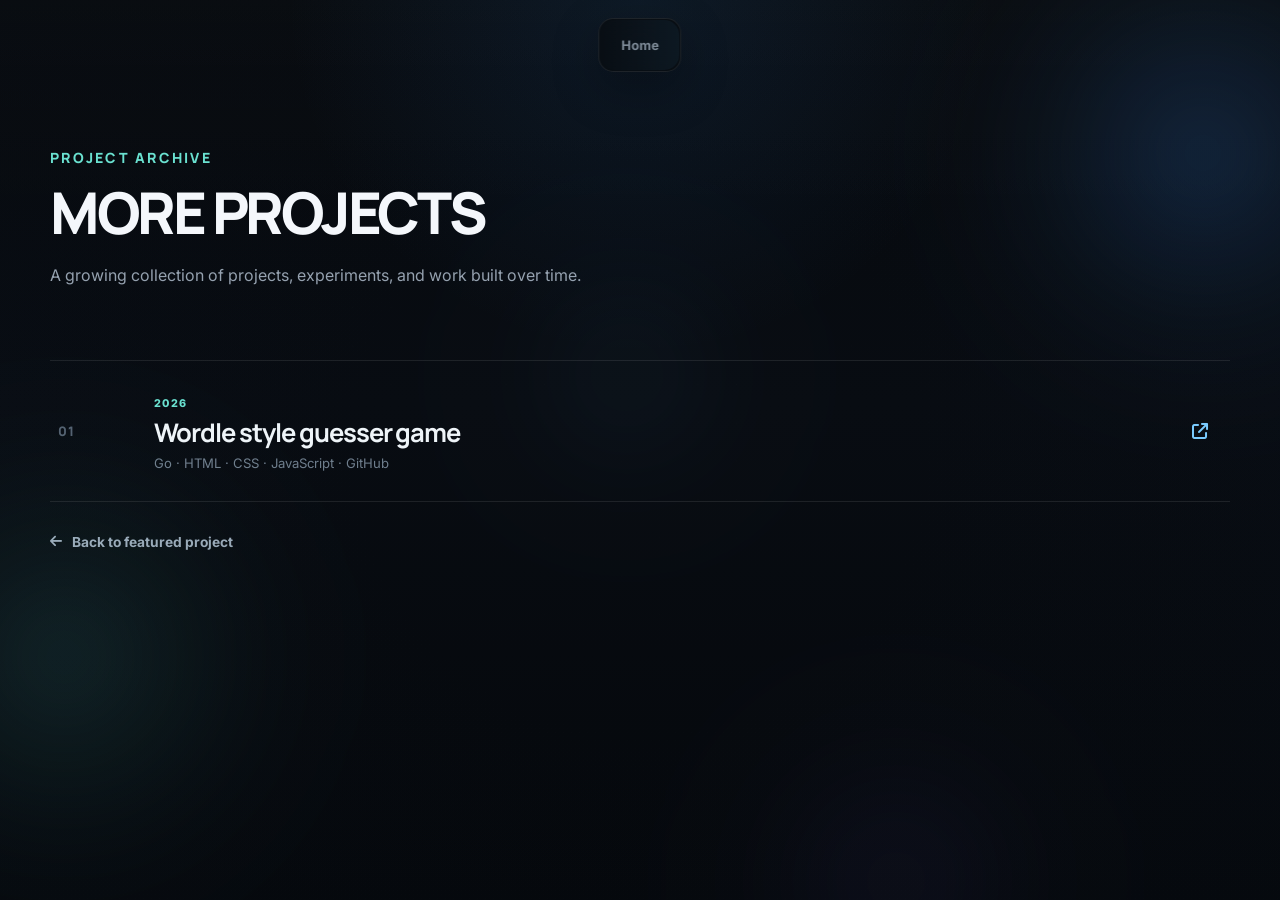
==== projects.html @ b712dee1 "Add files via upload" ====
<!DOCTYPE html>
<html lang="en">
<head>
    <meta charset="UTF-8">
    <meta name="viewport" content="width=device-width, initial-scale=1.0">
    <meta name="description" content="Projects by Lorenzo Colombo.">
    <meta name="theme-color" content="#070a0f">
    <title>Lorenzo Colombo — Projects</title>
    <link rel="preconnect" href="https://fonts.googleapis.com">
    <link rel="preconnect" href="https://fonts.gstatic.com" crossorigin>
    <link href="https://fonts.googleapis.com/css2?family=Inter:wght@400;500;600;700;800&family=Manrope:wght@500;600;700;800&display=swap" rel="stylesheet">
    <link rel="stylesheet" href="https://cdnjs.cloudflare.com/ajax/libs/font-awesome/6.5.2/css/all.min.css">
    <link rel="stylesheet" href="./profile.css">
    <link rel="stylesheet" href="./content.css">
    <link rel="stylesheet" href="./navbar.css">
    <script src="./fadenavbar.js" defer></script>
</head>
<body>
    <div class="ambient ambient-one" aria-hidden="true"></div>
    <div class="ambient ambient-two" aria-hidden="true"></div>
    <div class="ambient ambient-three" aria-hidden="true"></div>
    <div class="ambient ambient-four" aria-hidden="true"></div>
    <div class="scroll-progress" aria-hidden="true"></div>

    <nav class="navbar" aria-label="Main navigation">
        <a href="./index.html#top">Home</a>
    </nav>

    <main class="projects-page">
        <header class="projects-hero">
            <span class="titlegray">PROJECT ARCHIVE</span>
            <h1 class="titlewhite">MORE PROJECTS</h1>
            <p class="paragraph">A growing collection of projects, experiments, and work built over time.</p>
        </header>

        <section class="project-list" aria-label="Project list">
            <!-- Duplicate a .project-row below when you add another project. -->
            <a class="project-row" href="https://github.com/LoreAidos" target="_blank" rel="noopener noreferrer">
                <div class="project-index">01</div>
                <div class="project-info">
                    <span class="project-list-kicker">2026</span>
                    <h2>Wordle style guesser game</h2>
                    <p>Go · HTML · CSS · JavaScript · GitHub</p>
                </div>
                <i class="fa-solid fa-arrow-up-right-from-square project-row-icon" aria-hidden="true"></i>
            </a>
        </section>

        <a class="back-home" href="./index.html#projects">
            <i class="fa-solid fa-arrow-left" aria-hidden="true"></i>
            Back to featured project
        </a>
    </main>

    <script>
        const progress = document.querySelector('.scroll-progress');
        function updateProgress() {
            const max = document.documentElement.scrollHeight - window.innerHeight;
            progress.style.width = `${max > 0 ? (window.scrollY / max) * 100 : 0}%`;
        }
        window.addEventListener('scroll', updateProgress, { passive: true });
        updateProgress();
    </script>
</body>
</html>
---- profile.css ----
:root {
    --bg: #070a0f;
    --bg-soft: #0b1017;
    --surface: #0f151d;
    --surface-2: #121b25;
    --surface-3: #17222e;
    --ink: #f4f7fb;
    --muted: #95a1af;
    --muted-2: #667382;
    --line: rgba(255,255,255,.09);
    --line-strong: rgba(255,255,255,.15);
    --blue: #57b8ff;
    --blue-bright: #79ccff;
    --blue-deep: #2467ad;
    --cyan: #69e1d0;
    --shadow-sm: 0 18px 40px rgba(0,0,0,.24), 0 0 30px rgba(87,184,255,.035);
    --shadow-md: 0 28px 72px rgba(0,0,0,.34), 0 0 42px rgba(87,184,255,.045);
    --shadow-lg: 0 42px 118px rgba(0,0,0,.44), 0 0 58px rgba(87,184,255,.055);
    --radius-lg: 28px;
    --radius-md: 18px;
    --max: 1480px;
    --grid-size: clamp(34px, 3vw, 52px);
}

* { box-sizing: border-box; }

html {
    scroll-behavior: smooth;
    scroll-padding-top: 110px;
    background: var(--bg);
}

body {
    position: relative;
    isolation: isolate;
    min-height: 100vh;
    margin: 0;
    color: var(--ink);
    background:
        radial-gradient(circle at 50% 0%, rgba(36,103,173,.14), transparent 32%),
        linear-gradient(180deg, #06090d 0%, #080c12 45%, #05080c 100%);
    font-family: "Inter", sans-serif;
    overflow-x: hidden;
    -webkit-font-smoothing: antialiased;
}

body::before {
    content: "";
    position: fixed;
    inset: 0;
    pointer-events: none;
    opacity: .24;
    background-image:
        linear-gradient(rgba(255,255,255,.028) 1px, transparent 1px),
        linear-gradient(90deg, rgba(255,255,255,.028) 1px, transparent 1px);
    background-size: var(--grid-size) var(--grid-size);
    background-position: center top;
    mask-image: radial-gradient(circle at 50% 18%, black 0%, black 35%, transparent 88%);
    -webkit-mask-image: radial-gradient(circle at 50% 18%, black 0%, black 35%, transparent 88%);
    z-index: 0;
}

body::after {
    content: "";
    position: fixed;
    inset: 0;
    pointer-events: none;
    background:
        radial-gradient(circle at 50% 50%, transparent 36%, rgba(2,4,7,.34) 100%),
        linear-gradient(180deg, rgba(255,255,255,.018), transparent 24%, transparent 76%, rgba(0,0,0,.14));
    mix-blend-mode: screen;
    opacity: .65;
    z-index: 1;
}

::selection { background: rgba(87,184,255,.28); }

a:focus-visible {
    outline: 2px solid var(--blue-bright);
    outline-offset: 3px;
}

img { max-width: 100%; }

.ambient {
    position: fixed;
    width: clamp(300px, 38vw, 680px);
    height: clamp(300px, 38vw, 680px);
    border-radius: 50%;
    pointer-events: none;
    filter: blur(clamp(34px, 3.8vw, 58px));
    z-index: 0;
    will-change: transform, opacity;
    mix-blend-mode: screen;
}

.ambient-one {
    top: -10%;
    right: -13%;
    opacity: .29;
    background: radial-gradient(circle, rgba(54,145,255,.78) 0%, rgba(54,145,255,.25) 34%, transparent 70%);
    animation: ambientFloatOne 15s ease-in-out infinite alternate;
}

.ambient-two {
    left: -14%;
    top: 46%;
    opacity: .23;
    background: radial-gradient(circle, rgba(84,223,206,.62) 0%, rgba(84,223,206,.18) 36%, transparent 70%);
    animation: ambientFloatTwo 18s ease-in-out infinite alternate;
}

.ambient-three {
    width: clamp(220px, 28vw, 520px);
    height: clamp(220px, 28vw, 520px);
    top: 78%;
    right: 16%;
    opacity: .13;
    background: radial-gradient(circle, rgba(125,102,255,.58) 0%, rgba(125,102,255,.16) 38%, transparent 72%);
    animation: ambientFloatThree 21s ease-in-out infinite alternate;
}

.ambient-four {
    width: clamp(180px, 22vw, 420px);
    height: clamp(180px, 22vw, 420px);
    top: 26%;
    left: 38%;
    opacity: .11;
    background: radial-gradient(circle, rgba(87,184,255,.65) 0%, rgba(87,184,255,.12) 40%, transparent 72%);
    animation: ambientFloatFour 19s ease-in-out infinite alternate;
}



.scroll-progress {
    position: fixed;
    top: 0;
    left: 0;
    width: 0;
    height: 2px;
    background: linear-gradient(90deg, var(--blue), var(--cyan));
    z-index: 3000;
    box-shadow: 0 0 22px rgba(87,184,255,.35);
}

.layout {
    position: relative;
    z-index: 2;
    display: grid;
    grid-template-columns: clamp(320px, 30vw, 430px) minmax(0, 1fr);
    column-gap: clamp(48px, 6vw, 96px);
    align-items: start;
    width: min(calc(100% - 48px), var(--max));
    margin: 0 auto;
    padding: 116px 0 0;
}

.profile {
    position: sticky;
    top: 96px;
    align-self: start;
    padding: 34px 30px 36px;
    border-radius: 30px;
    color: #fff;
    background:
        radial-gradient(circle at 82% 8%, rgba(87,184,255,.15), transparent 23%),
        linear-gradient(145deg, rgba(18,27,37,.98), rgba(10,16,23,.98));
    border: 1px solid var(--line);
    box-shadow: var(--shadow-lg), 0 0 70px rgba(87,184,255,.07), inset 0 1px 0 rgba(255,255,255,.045);
    overflow: hidden;
    isolation: isolate;
    transition: border-color .35s ease, box-shadow .35s ease, transform .35s ease;
}

.profile:hover {
    border-color: rgba(87,184,255,.20);
    box-shadow: 0 46px 110px rgba(0,0,0,.42), 0 0 65px rgba(87,184,255,.11), inset 0 1px 0 rgba(255,255,255,.06);
    transform: translateY(-2px);
}

.profile::before {
    content: "";
    position: absolute;
    width: 360px;
    height: 360px;
    top: -195px;
    right: -135px;
    border-radius: 50%;
    background: radial-gradient(circle, rgba(87,184,255,.18), transparent 68%);
    pointer-events: none;
    animation: profileOrb 8s ease-in-out infinite alternate;
}

.profile::after {
    content: "";
    position: absolute;
    left: 12%;
    right: 12%;
    bottom: 0;
    height: 1px;
    background: linear-gradient(90deg, transparent, rgba(105,225,208,.65), transparent);
    opacity: .45;
    animation: pulseLine 4s ease-in-out infinite;
}

.name,
.description,
.information,
.profilepicture,
.socials { position: relative; z-index: 1; }

.name {
    margin: 0;
    font-family: "Manrope", sans-serif;
    font-weight: 800;
    font-size: clamp(2rem, 2.45vw, 2.75rem);
    line-height: 1.05;
    letter-spacing: -.055em;
    text-align: center;
    color: var(--ink);
}

.description {
    margin: 20px 0 0;
    color: #a9b5c1;
    font-size: clamp(1rem, 1.2vw, 1.15rem);
    line-height: 1.65;
    text-align: center;
}

.information {
    margin: 14px 0 0;
    color: #6f7d8b;
    font-size: .78rem;
    font-weight: 600;
    letter-spacing: .08em;
    text-transform: uppercase;
    text-align: center;
}

.profilepicture {
    display: block;
    width: min(270px, 100%);
    aspect-ratio: 1;
    height: auto;
    object-fit: cover;
    object-position: 46% 30%;
    margin: 32px auto 0;
    border-radius: 22px;
    border: 1px solid rgba(255,255,255,.10);
    box-shadow: 0 28px 60px rgba(0,0,0,.34), 0 0 0 7px rgba(87,184,255,.035);
    transition: transform .55s cubic-bezier(.2,.8,.2,1), box-shadow .55s ease, filter .55s ease;
}

.profile:hover .profilepicture {
    transform: scale(1.018) translateY(-3px);
    box-shadow: 0 32px 70px rgba(0,0,0,.40), 0 0 0 7px rgba(87,184,255,.055), 0 0 42px rgba(87,184,255,.055);
    filter: saturate(1.03) brightness(1.025);
}

.socials {
    display: flex;
    justify-content: center;
    align-items: center;
    gap: 10px;
    margin-top: 26px;
}

.socials a {
    width: 44px;
    height: 44px;
    display: grid;
    place-items: center;
    color: #8f9eab;
    font-size: 19px;
    text-decoration: none;
    border: 1px solid var(--line);
    border-radius: 50%;
    background: rgba(255,255,255,.025);
    transition: transform .24s ease, color .24s ease, background .24s ease, border-color .24s ease, box-shadow .24s ease;
}

.socials a:hover {
    color: #071017;
    background: var(--blue-bright);
    border-color: var(--blue-bright);
    transform: translateY(-3px);
    box-shadow: 0 12px 28px rgba(87,184,255,.18);
}

@keyframes ambientFloatOne {
    from { transform: translate(0,0) scale(1); }
    to { transform: translate(-50px,40px) scale(1.15); }
}

@keyframes ambientFloatTwo {
    from { transform: translate(0,0) scale(1); }
    to { transform: translate(55px,-35px) scale(1.14); }
}


@keyframes ambientFloatThree {
    from { transform: translate3d(0,0,0) scale(1); }
    to { transform: translate3d(-45px,-35px,0) scale(1.14); }
}

@keyframes ambientFloatFour {
    from { transform: translate3d(-20px,30px,0) scale(.96); }
    to { transform: translate3d(35px,-25px,0) scale(1.10); }
}

@keyframes profileOrb {
    from { transform: translate(0,0) scale(1); opacity: .55; }
    to { transform: translate(-30px,25px) scale(1.17); opacity: .95; }
}

@keyframes pulseLine {
    0%,100% { opacity: .12; transform: scaleX(.65); }
    50% { opacity: .58; transform: scaleX(1); }
}

@media (max-height: 820px) and (min-width: 901px) {
    .profile { top: 88px; padding: 28px 28px 30px; }
    .description { margin-top: 14px; }
    .information { margin-top: 10px; }
    .profilepicture { width: min(240px, 100%); margin-top: 22px; }
    .socials { margin-top: 20px; }
}

@media (max-height: 680px) and (min-width: 901px) {
    .profile { position: relative; top: auto; }
}

@media (max-width: 900px) {
    .layout {
        grid-template-columns: minmax(0, 1fr);
        row-gap: 70px;
        padding-top: 116px;
    }

    .profile {
        position: relative;
        top: auto;
        width: 100%;
        max-width: 560px;
        margin: 0 auto;
    }

    .profilepicture { width: min(250px, 100%); }
}

@media (max-width: 700px) {
    .layout {
        width: min(calc(100% - 28px), 620px);
        padding-top: 130px;
        row-gap: 48px;
    }

    .profile { padding: 28px 20px 32px; border-radius: 24px; }

    .name { font-size: clamp(2rem, 9vw, 2.6rem); }
    .description { font-size: 1rem; }
    .information { font-size: .68rem; }
    .profilepicture { width: min(240px, 70vw); margin-top: 24px; border-radius: 20px; }
    .socials { gap: 8px; margin-top: 22px; }
    .socials a { width: 40px; height: 40px; font-size: 18px; }
    .ambient { opacity: .10; }
    body::before { opacity: .12; }
}

@media (prefers-reduced-motion: reduce) {
    *, *::before, *::after {
        animation-duration: .001ms !important;
        animation-iteration-count: 1 !important;
        scroll-behavior: auto !important;
        transition-duration: .001ms !important;
    }
}
---- content.css ----
.content {
    min-width: 0;
    padding-bottom: 90px;
}

.content section {
    position: relative;
    margin-bottom: clamp(110px, 11vw, 170px);
}

.content section + section::before {
    content: "";
    position: absolute;
    left: 0;
    top: -58px;
    width: 100%;
    height: 1px;
    background: linear-gradient(90deg, var(--line), transparent 85%);
}

.paragraph,
.paragraphwhite {
    font-size: clamp(1rem, 1.05vw, 1.12rem);
    line-height: 1.82;
    margin: 22px 0 0;
    max-width: 48em;
}

.paragraph { color: var(--muted); }
.paragraphwhite { color: #edf3f7; }

.titlewhite,
.titlegray {
    margin: 0;
    font-family: "Manrope", sans-serif;
    text-transform: uppercase;
}

.titlewhite {
    color: var(--ink);
    font-size: clamp(2.6rem, 4.5vw, 4.5rem);
    font-weight: 800;
    line-height: .94;
    letter-spacing: -.06em;
}

.titlegray {
    color: #71808e;
    font-size: clamp(.88rem, 1.05vw, 1rem);
    font-weight: 800;
    line-height: 1.2;
    letter-spacing: .16em;
}

.content .titlewhite {
    position: relative;
    width: fit-content;
}

.content .titlewhite::after {
    content: "";
    display: block;
    width: 52px;
    height: 3px;
    margin-top: 18px;
    border-radius: 99px;
    background: linear-gradient(90deg, var(--blue), var(--cyan));
    box-shadow: 0 0 18px rgba(87,184,255,.15);
    transition: width .35s ease;
}

.content .titlewhite:hover::after { width: 92px; }

.subtitle { margin-top: 50px; }

.education-entries span {
    display: block;
    color: #a8b4bf;
}

.education-entries span + span { margin-top: 8px; }
.education-entries .paragraphwhite { color: #f2f6f9; }

.figure {
    margin: 34px 0 42px;
    padding: 0;
}

.picture1,
.picture2 {
    display: block;
    width: 100%;
    height: auto;
    object-fit: cover;
    border-radius: 26px;
    border: 1px solid var(--line);
    background: var(--surface);
    box-shadow: var(--shadow-md), 0 0 34px rgba(87,184,255,.045);
    transition: transform .55s cubic-bezier(.2,.8,.2,1), box-shadow .55s ease, border-color .4s ease, filter .5s ease;
}

.picture1 { aspect-ratio: 16 / 9; object-position: 50% 45%; }
.picture2 { aspect-ratio: 16 / 9; }

.picture1:hover,
.picture2:hover {
    transform: translateY(-6px) scale(1.006);
    border-color: rgba(87,184,255,.18);
    box-shadow: var(--shadow-lg), 0 0 48px rgba(87,184,255,.09);
    filter: brightness(1.03) saturate(1.03);
}

#goals .figure { margin-bottom: 8px; }

.education-list {
    display: flex;
    flex-wrap: wrap;
    gap: 9px;
    margin: 20px 0 0;
    padding: 0;
    list-style: none;
}

.education-list li {
    padding: 7px 14px;
    color: #b6c1ca;
    background: rgba(255,255,255,.025);
    border: 1px solid var(--line);
    border-radius: 999px;
    font-size: .83rem;
    line-height: 1.5;
    transition: color .22s ease, background .22s ease, border-color .22s ease, transform .22s ease;
}

.education-list li:hover {
    color: #eff6fa;
    background: rgba(87,184,255,.07);
    border-color: rgba(87,184,255,.22);
    transform: translateY(-1px);
}

.skills-container {
    display: grid;
    grid-template-columns: repeat(2, minmax(0, 1fr));
    gap: 22px;
    margin-top: 44px;
}

.skills-box {
    position: relative;
    padding: 30px;
    border: 1px solid var(--line);
    border-radius: var(--radius-lg);
    background: linear-gradient(145deg, rgba(18,27,37,.96), rgba(11,17,24,.96));
    box-shadow: var(--shadow-sm), 0 0 26px rgba(87,184,255,.045);
    overflow: hidden;
    transition: transform .32s ease, border-color .32s ease, box-shadow .32s ease;
}

.skills-box::before {
    content: "";
    position: absolute;
    width: 160px;
    height: 160px;
    top: -95px;
    right: -72px;
    border-radius: 50%;
    background: radial-gradient(circle, rgba(87,184,255,.12), transparent 70%);
    transition: transform .5s ease;
}

.skills-box:hover {
    transform: translateY(-5px);
    border-color: rgba(87,184,255,.18);
    box-shadow: var(--shadow-md), 0 0 42px rgba(87,184,255,.085);
}

.skills-box:hover::before { transform: scale(1.45); }

.skills-box .titlegray {
    margin-bottom: 20px;
    padding-bottom: 15px;
    border-bottom: 1px solid var(--line);
}

.skills-list {
    margin: 0;
    padding-left: 20px;
    color: #d7e0e7;
    font-size: .96rem;
    line-height: 1.75;
}

.skills-list li { margin-bottom: 9px; }
.skills-list li:last-child { margin-bottom: 0; }
.skills-list li::marker { color: var(--blue); }
.skills-list strong { font-weight: 650; color: #edf5f9; }

.experience-card {
    max-width: none;
    margin-top: 18px;
    padding: 20px 24px;
    line-height: 1.7;
    border-radius: 16px;
    background: linear-gradient(145deg, rgba(255,255,255,.028), rgba(255,255,255,.014));
    border: 1px solid var(--line);
    border-left: 2px solid var(--blue);
    box-shadow: 0 22px 48px rgba(0,0,0,.24), 0 0 28px rgba(87,184,255,.045);
}

.contact-links {
    display: flex;
    flex-direction: column;
    align-items: stretch;
    gap: 0;
    margin-top: 30px;
    border-top: 1px solid var(--line);
}

.contact-link {
    display: flex;
    align-items: center;
    justify-content: space-between;
    gap: 20px;
    padding: 23px 4px;
    color: #e8eff4;
    text-decoration: none;
    font-family: "Manrope", sans-serif;
    font-size: clamp(1.2rem, 2.2vw, 1.9rem);
    font-weight: 750;
    letter-spacing: -.035em;
    border-bottom: 1px solid var(--line);
    transition: color .24s ease, padding-left .24s ease, background .24s ease;
}

.contact-link i {
    color: var(--blue-bright);
    font-size: .7em;
}

.contact-link:hover {
    color: #ffffff;
    padding-left: 10px;
    background: linear-gradient(90deg, rgba(87,184,255,.045), transparent 80%);
}

.content footer {
    padding-top: 30px;
    border-top: 1px solid var(--line);
}

.privacy-notice {
    max-width: 620px;
    margin: 0;
    color: #586675;
    font-size: .72rem;
    line-height: 1.7;
}

.js-ready .fade-in {
    opacity: 0;
    transform: translateY(22px);
    transition:
        opacity .72s ease var(--fade-delay, 0ms),
        transform .72s cubic-bezier(.2,.8,.2,1) var(--fade-delay, 0ms);
}

.js-ready .fade-in.is-visible {
    opacity: 1;
    transform: translateY(0);
}

@media (max-width: 1100px) {
    .skills-container { grid-template-columns: 1fr; }
}

@media (max-width: 700px) {
    .content { padding-bottom: 55px; }
    .content section { margin-bottom: 88px; }
    .content section + section::before { top: -42px; }
    .paragraph, .paragraphwhite { font-size: 1rem; line-height: 1.72; }
    .titlewhite { font-size: clamp(2.35rem, 11vw, 3.35rem); }
    .titlewhite::after { width: 40px; height: 2px; margin-top: 14px; }
    .titlegray { font-size: .82rem; }
    .figure { margin: 28px 0 34px; }
    .picture1, .picture2 { border-radius: 20px; }
    .skills-container { gap: 18px; margin-top: 32px; }
    .skills-box { padding: 24px 20px; border-radius: 22px; }
    .skills-box:hover, .picture1:hover, .picture2:hover { transform: none; }
    .skills-list { font-size: .94rem; }
    .contact-link { font-size: 1.32rem; padding: 20px 2px; }
    .contact-link:hover { padding-left: 5px; }
    .privacy-notice { font-size: .66rem; }
    .js-ready .fade-in { transform: translateY(14px); }
}

@media (prefers-reduced-motion: reduce) {
    .js-ready .fade-in { opacity: 1; transform: none; transition: none; }
}

/* Featured project */
.section-heading-row {
    display: flex;
    align-items: flex-end;
    justify-content: space-between;
    gap: 28px;
    margin-bottom: 38px;
}

.section-heading-row .titlewhite {
    flex: 1 1 auto;
}

.more-projects-button {
    flex: 0 0 auto;
    display: inline-flex;
    align-items: center;
    gap: 12px;
    padding: 13px 18px;
    border: 1px solid var(--line-strong);
    border-radius: 12px;
    color: #dce8ef;
    background: rgba(255,255,255,.028);
    text-decoration: none;
    font-family: "Inter", sans-serif;
    font-size: .84rem;
    font-weight: 750;
    letter-spacing: -.01em;
    box-shadow: 0 12px 30px rgba(0,0,0,.14);
    transition: transform .25s ease, color .25s ease, border-color .25s ease, background .25s ease, box-shadow .25s ease;
}

.more-projects-button i {
    color: var(--blue-bright);
    font-size: .82rem;
}

.more-projects-button:hover {
    color: #fff;
    background: rgba(87,184,255,.07);
    border-color: rgba(87,184,255,.26);
    transform: translateY(-2px);
    box-shadow: 0 16px 34px rgba(0,0,0,.22), 0 0 24px rgba(87,184,255,.05);
}

.featured-project-card {
    position: relative;
    overflow: hidden;
    border: 1px solid var(--line);
    border-radius: 28px;
    background:
        radial-gradient(circle at 84% 18%, rgba(87,184,255,.12), transparent 28%),
        linear-gradient(145deg, rgba(17,25,34,.98), rgba(9,14,20,.98));
    box-shadow: var(--shadow-md), 0 0 52px rgba(87,184,255,.07);
}

.featured-project-card::before {
    content: "";
    position: absolute;
    inset: 0;
    pointer-events: none;
    background: linear-gradient(120deg, transparent 20%, rgba(255,255,255,.025) 50%, transparent 80%);
    transform: translateX(-100%);
    transition: transform .8s ease;
}

.featured-project-card:hover::before {
    transform: translateX(100%);
}

.project-meta {
    display: flex;
    justify-content: space-between;
    gap: 18px;
    padding: 17px 24px;
    border-bottom: 1px solid var(--line);
    color: #71808f;
    font-size: .68rem;
    font-weight: 750;
    letter-spacing: .11em;
    text-transform: uppercase;
}

.project-body {
    display: grid;
    grid-template-columns: minmax(0, 1.15fr) minmax(280px, .85fr);
    gap: 34px;
    align-items: center;
    padding: 34px;
}

.project-copy {
    max-width: 640px;
}

.project-kicker {
    display: inline-block;
    margin-bottom: 14px;
    color: var(--cyan);
    font-size: .72rem;
    font-weight: 800;
    letter-spacing: .13em;
    text-transform: uppercase;
}

.project-copy h2 {
    margin: 0;
    color: #f5f8fb;
    font-family: "Manrope", sans-serif;
    font-size: clamp(1.9rem, 3vw, 3rem);
    line-height: 1.05;
    letter-spacing: -.055em;
}

.project-copy p {
    margin: 20px 0 0;
    max-width: 58ch;
    color: var(--muted);
    font-size: 1rem;
    line-height: 1.8;
}

.project-link {
    display: inline-flex;
    align-items: center;
    gap: 11px;
    margin-top: 26px;
    color: #edf6fb;
    text-decoration: none;
    font-size: .9rem;
    font-weight: 750;
    transition: color .22s ease, gap .22s ease;
}

.project-link i {
    color: var(--blue-bright);
    transition: transform .22s ease;
}

.project-link:hover {
    color: #fff;
    gap: 15px;
}

.project-link:hover i {
    transform: translateX(2px);
}

.project-visual {
    min-height: 250px;
    display: grid;
    place-items: center;
    padding: 18px;
    border: 1px solid rgba(255,255,255,.055);
    border-radius: 22px;
    background:
        radial-gradient(circle at 50% 100%, rgba(87,184,255,.10), transparent 60%),
        rgba(255,255,255,.018);
}

.project-window {
    width: min(100%, 390px);
    overflow: hidden;
    border: 1px solid rgba(255,255,255,.10);
    border-radius: 16px;
    background: #0a1017;
    box-shadow: 0 26px 60px rgba(0,0,0,.35), 0 0 28px rgba(87,184,255,.05);
    transform: rotate(-1.2deg);
    transition: transform .45s cubic-bezier(.2,.8,.2,1), box-shadow .45s ease;
}

.featured-project-card:hover .project-window {
    transform: rotate(0deg) translateY(-4px);
    box-shadow: 0 32px 68px rgba(0,0,0,.42), 0 0 28px rgba(87,184,255,.06);
}

.project-window-bar {
    display: flex;
    gap: 6px;
    padding: 11px 13px;
    border-bottom: 1px solid rgba(255,255,255,.06);
    background: rgba(255,255,255,.025);
}

.project-window-bar span {
    width: 7px;
    height: 7px;
    border-radius: 50%;
    background: #34404c;
}

.project-window-content {
    padding: 24px;
}

.project-code-line {
    height: 8px;
    margin-bottom: 12px;
    border-radius: 999px;
    background: linear-gradient(90deg, rgba(87,184,255,.52), rgba(105,225,208,.12));
}

.project-code-line.short { width: 28%; }
.project-code-line.medium { width: 52%; }
.project-code-line.long { width: 78%; }

.project-grid {
    display: grid;
    grid-template-columns: repeat(5, 1fr);
    gap: 8px;
    margin-top: 24px;
}

.project-grid span {
    aspect-ratio: 1;
    display: grid;
    place-items: center;
    border: 1px solid rgba(87,184,255,.22);
    border-radius: 9px;
    color: var(--blue-bright);
    background: rgba(87,184,255,.055);
    font-family: "Manrope", sans-serif;
    font-size: 1rem;
    font-weight: 800;
}

@media (max-width: 820px) {
    .section-heading-row {
        align-items: flex-start;
        flex-direction: column;
    }

    .project-body {
        grid-template-columns: 1fr;
    }

    .project-visual {
        min-height: 210px;
    }
}

@media (max-width: 700px) {
    .section-heading-row {
        gap: 18px;
        margin-bottom: 26px;
    }

    .more-projects-button {
        padding: 12px 15px;
        font-size: .8rem;
    }

    .featured-project-card { border-radius: 22px; }

    .project-meta {
        flex-direction: column;
        gap: 6px;
        padding: 15px 18px;
    }

    .project-body { padding: 22px; gap: 24px; }
    .project-copy h2 { font-size: 1.9rem; }
    .project-copy p { font-size: .94rem; line-height: 1.7; }
    .project-visual { min-height: 180px; padding: 12px; border-radius: 18px; }
}

/* More projects page */
.projects-page {
    width: min(calc(100% - 48px), 1180px);
    margin: 0 auto;
    padding: 150px 0 110px;
}

.projects-hero {
    max-width: 760px;
    margin-bottom: 70px;
}

.projects-hero .titlegray {
    display: block;
    margin-bottom: 18px;
    color: var(--cyan);
}

.projects-hero .paragraph {
    max-width: 40em;
}

.project-list {
    border-top: 1px solid var(--line);
}

.project-row {
    display: grid;
    grid-template-columns: 74px minmax(0, 1fr) 30px;
    align-items: center;
    gap: 22px;
    padding: 30px 8px;
    border-bottom: 1px solid var(--line);
    color: inherit;
    text-decoration: none;
    transition: padding .28s ease, background .28s ease;
}

.project-row:hover {
    padding-left: 16px;
    padding-right: 0;
    background: linear-gradient(90deg, rgba(87,184,255,.045), transparent 72%);
}

.project-index {
    color: #536170;
    font-family: "Manrope", sans-serif;
    font-size: .82rem;
    font-weight: 800;
    letter-spacing: .08em;
}

.project-list-kicker {
    color: var(--cyan);
    font-size: .67rem;
    font-weight: 800;
    letter-spacing: .12em;
    text-transform: uppercase;
}

.project-info h2 {
    margin: 7px 0 7px;
    color: #eef4f8;
    font-family: "Manrope", sans-serif;
    font-size: clamp(1.2rem, 2vw, 1.65rem);
    line-height: 1.15;
    letter-spacing: -.04em;
}

.project-info p {
    margin: 0;
    color: #6f7e8d;
    font-size: .82rem;
}

.project-row-icon {
    color: var(--blue-bright);
    transition: transform .25s ease;
}

.project-row:hover .project-row-icon {
    transform: translate(3px, -3px);
}

.back-home {
    display: inline-flex;
    align-items: center;
    gap: 10px;
    margin-top: 32px;
    color: #98a8b7;
    text-decoration: none;
    font-size: .86rem;
    font-weight: 700;
    transition: color .2s ease, gap .2s ease;
}

.back-home:hover {
    color: #fff;
    gap: 14px;
}

@media (max-width: 700px) {
    .projects-page {
        width: min(calc(100% - 28px), 620px);
        padding-top: 130px;
    }

    .projects-hero { margin-bottom: 48px; }

    .project-row {
        grid-template-columns: 36px minmax(0, 1fr) 24px;
        gap: 14px;
        padding: 24px 4px;
    }

    .project-row:hover { padding-left: 8px; }
    .project-index { font-size: .74rem; }
    .project-info h2 { font-size: 1.12rem; }
    .project-info p { font-size: .74rem; }
}
---- navbar.css ----
.navbar {
    position: fixed;
    top: 18px;
    left: 50%;
    transform: translateX(-50%);
    display: flex;
    justify-content: center;
    align-items: center;
    gap: 4px;
    padding: 8px;
    max-width: calc(100% - 24px);
    border: 1px solid var(--line);
    border-radius: 15px;
    background: rgba(8,12,17,.76);
    box-shadow: 0 16px 48px rgba(0,0,0,.28);
    backdrop-filter: blur(20px);
    -webkit-backdrop-filter: blur(20px);
    z-index: 2000;
    transition: background .3s ease, border-color .3s ease, box-shadow .3s ease;
    overflow: hidden;
}

.navbar::before {
    content: "";
    position: absolute;
    inset: 1px;
    border-radius: inherit;
    background: linear-gradient(90deg, transparent, rgba(87,184,255,.06), transparent);
    background-size: 200% 100%;
    animation: navSweep 8s linear infinite;
    pointer-events: none;
}

.navbar a {
    position: relative;
    z-index: 1;
    color: #7e8b98;
    text-decoration: none;
    font-family: "Inter", sans-serif;
    font-size: 13px;
    font-weight: 700;
    letter-spacing: -.01em;
    padding: 10px 14px;
    border-radius: 10px;
    transition: color .2s ease, background .2s ease, transform .2s ease;
}

.navbar a::after {
    content: "";
    position: absolute;
    left: 50%;
    bottom: 5px;
    width: 0;
    height: 1px;
    border-radius: 99px;
    background: var(--blue-bright);
    transform: translateX(-50%);
    transition: width .22s ease;
}

.navbar a:hover {
    color: #eef6fa;
    background: rgba(255,255,255,.045);
    transform: translateY(-1px);
}

.navbar a:hover::after { width: 18px; }

.navbar.transparent {
    background: rgba(8,12,17,.32);
    border-color: rgba(255,255,255,.045);
    box-shadow: 0 10px 28px rgba(0,0,0,.10);
}

@keyframes navSweep {
    from { background-position: 200% 0; }
    to { background-position: -200% 0; }
}

@media (max-width: 700px) {
    .navbar {
        top: 10px;
        width: calc(100% - 18px);
        padding: 6px;
        border-radius: 14px;
        gap: 0;
        justify-content: space-between;
    }

    .navbar a {
        font-size: 10px;
        padding: 9px 7px;
    }

    .navbar a:hover { transform: none; }
}
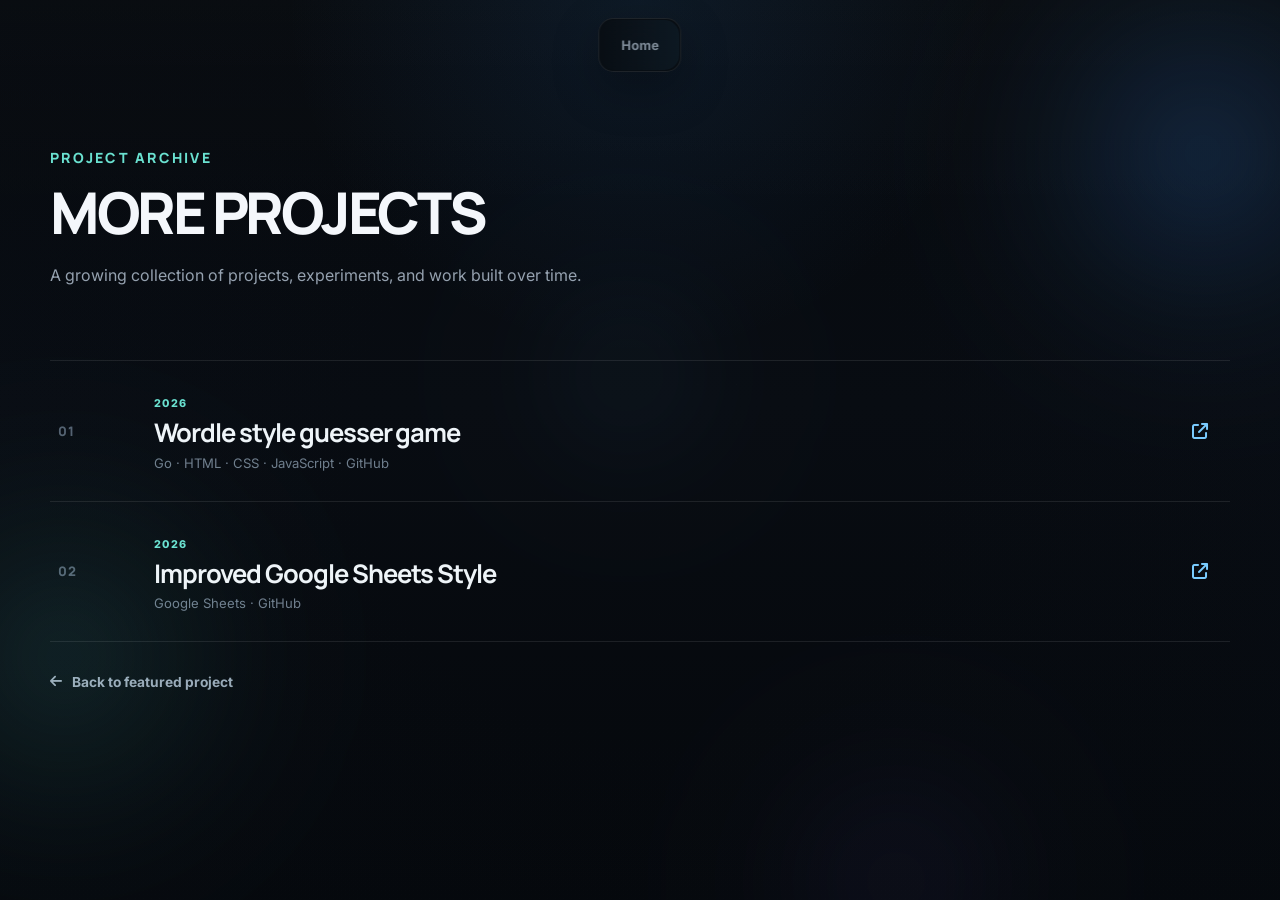
==== commit b5508312: "Updated projects.html Add Improved Google Sheets Style project link" ====
--- a/projects.html
+++ b/projects.html
@@ -44,6 +44,15 @@
                 </div>
                 <i class="fa-solid fa-arrow-up-right-from-square project-row-icon" aria-hidden="true"></i>
             </a>
+            <a class="project-row" href="https://github.com/LoreAidos/ImprovedGoogleSheetsStyle" target="_blank" rel="noopener noreferrer">
+                <div class="project-index">02</div>
+                <div class="project-info">
+                    <span class="project-list-kicker">2026</span>
+                    <h2>Improved Google Sheets Style</h2>
+                    <p>Google Sheets · GitHub</p>
+                </div>
+                <i class="fa-solid fa-arrow-up-right-from-square project-row-icon" aria-hidden="true"></i>
+            </a>
         </section>
 
         <a class="back-home" href="./index.html#projects">
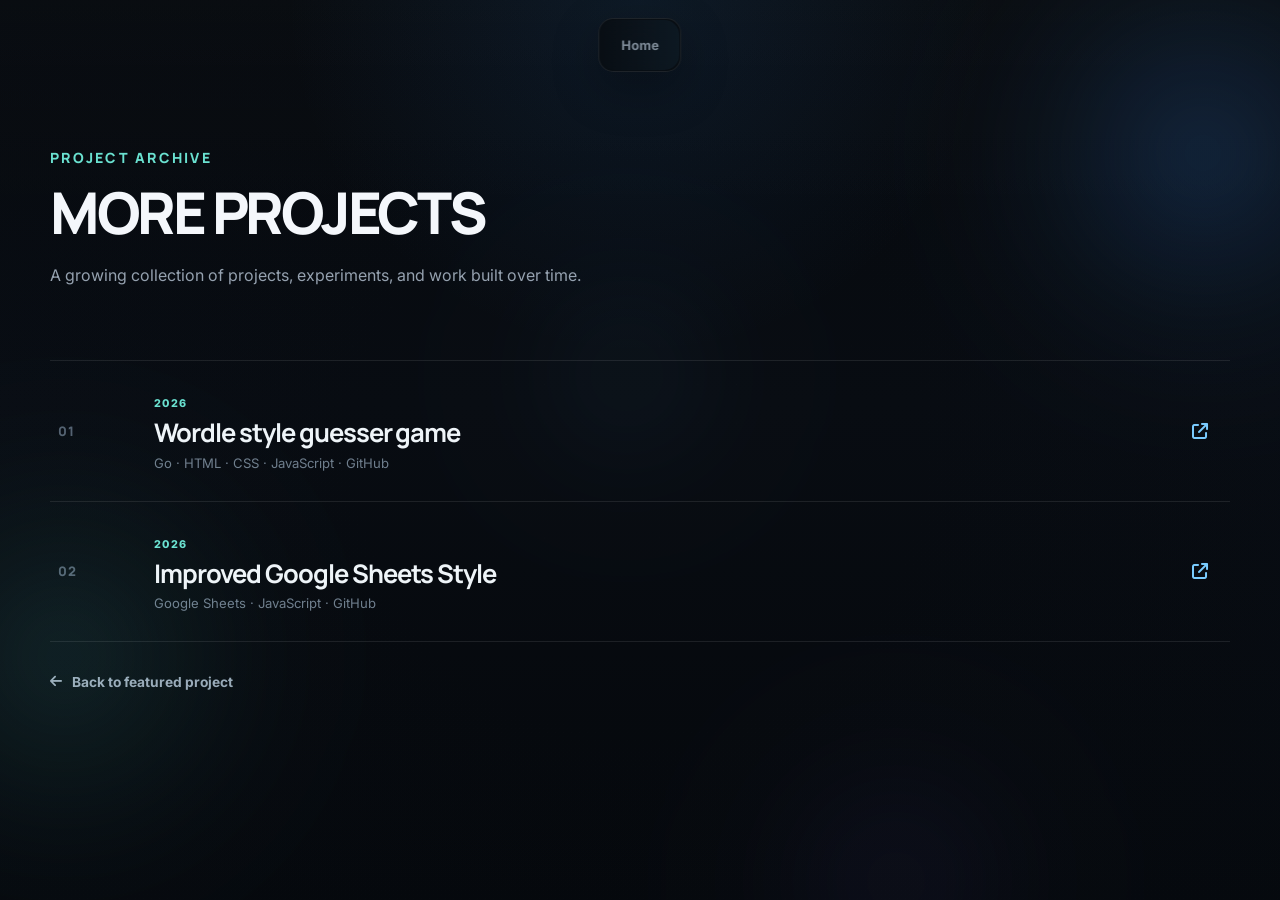
==== commit 6225db3b: "Updated projects.html Update project description to include JavaScript" ====
--- a/projects.html
+++ b/projects.html
@@ -49,7 +49,7 @@
                 <div class="project-info">
                     <span class="project-list-kicker">2026</span>
                     <h2>Improved Google Sheets Style</h2>
-                    <p>Google Sheets · GitHub</p>
+                    <p>Google Sheets · JavaScript · GitHub</p>
                 </div>
                 <i class="fa-solid fa-arrow-up-right-from-square project-row-icon" aria-hidden="true"></i>
             </a>
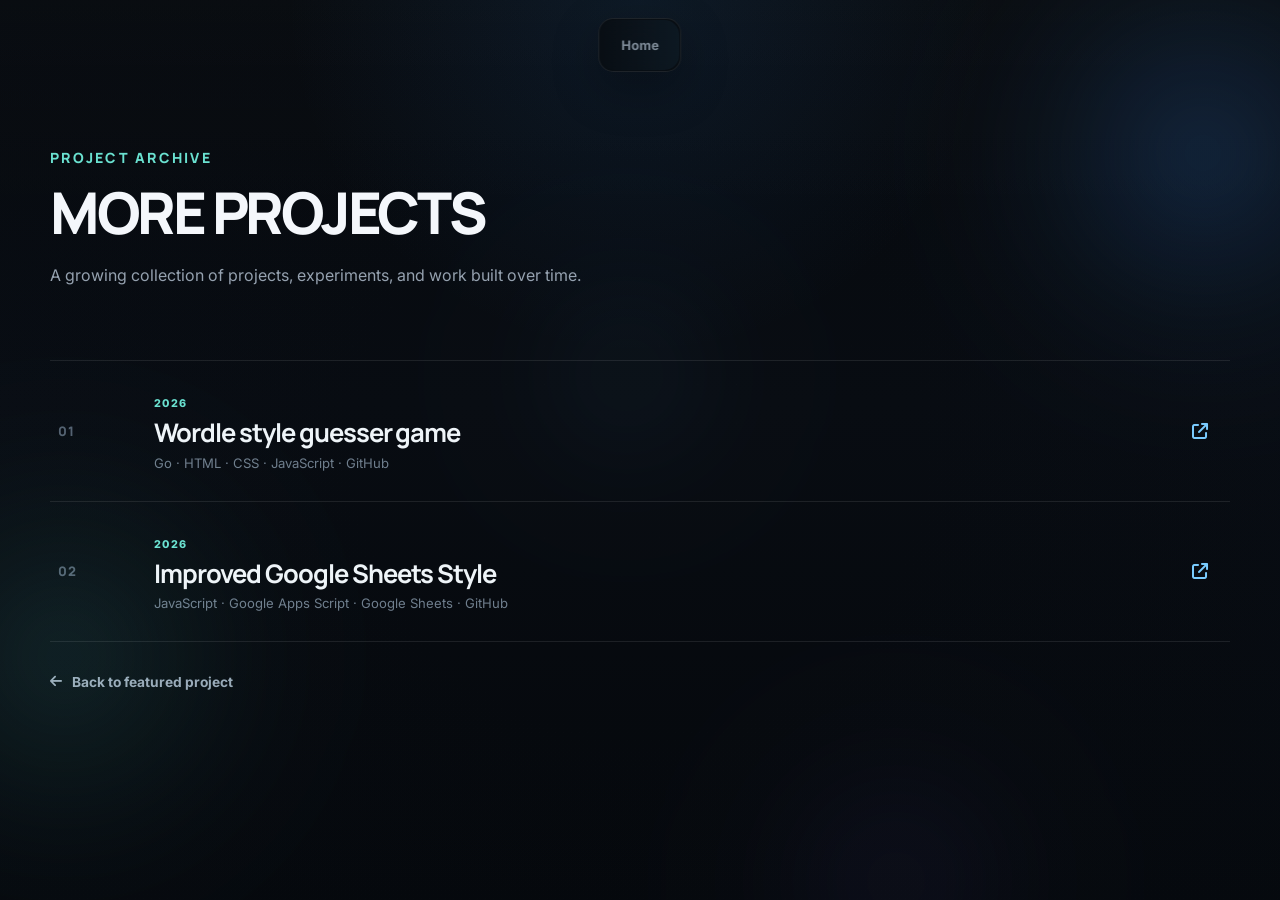
==== commit 5c2ad081: "Updated projects.html Update project description for improved clarity" ====
--- a/projects.html
+++ b/projects.html
@@ -49,7 +49,7 @@
                 <div class="project-info">
                     <span class="project-list-kicker">2026</span>
                     <h2>Improved Google Sheets Style</h2>
-                    <p>Google Sheets · JavaScript · GitHub</p>
+                    <p>JavaScript · Google Apps Script · Google Sheets · GitHub</p>
                 </div>
                 <i class="fa-solid fa-arrow-up-right-from-square project-row-icon" aria-hidden="true"></i>
             </a>
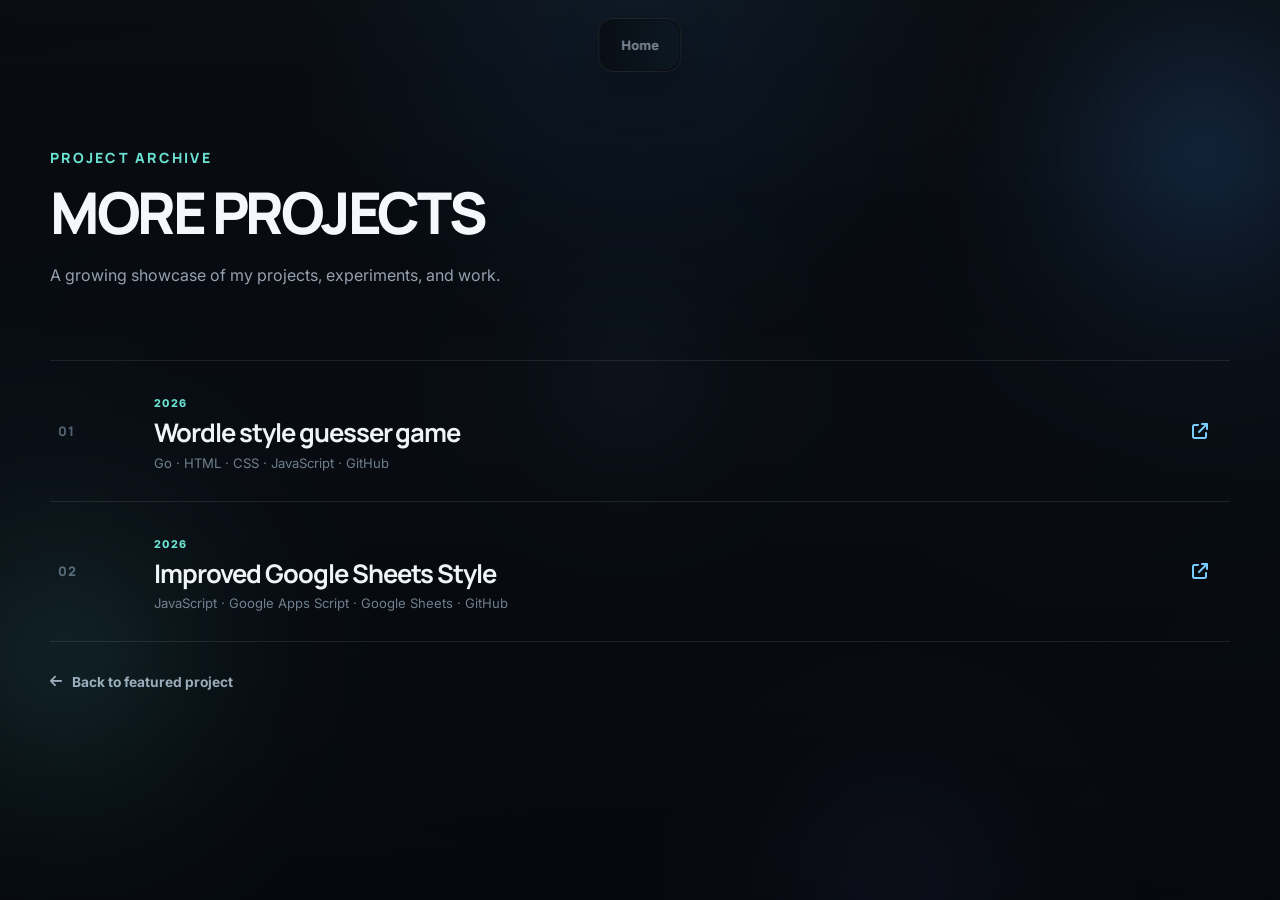
==== commit 7c40545b: "Updated projects.html Update project description text" ====
--- a/projects.html
+++ b/projects.html
@@ -30,7 +30,7 @@
         <header class="projects-hero">
             <span class="titlegray">PROJECT ARCHIVE</span>
             <h1 class="titlewhite">MORE PROJECTS</h1>
-            <p class="paragraph">A growing collection of projects, experiments, and work built over time.</p>
+            <p class="paragraph">A growing showcase of my projects, experiments, and work.</p>
         </header>
 
         <section class="project-list" aria-label="Project list">
